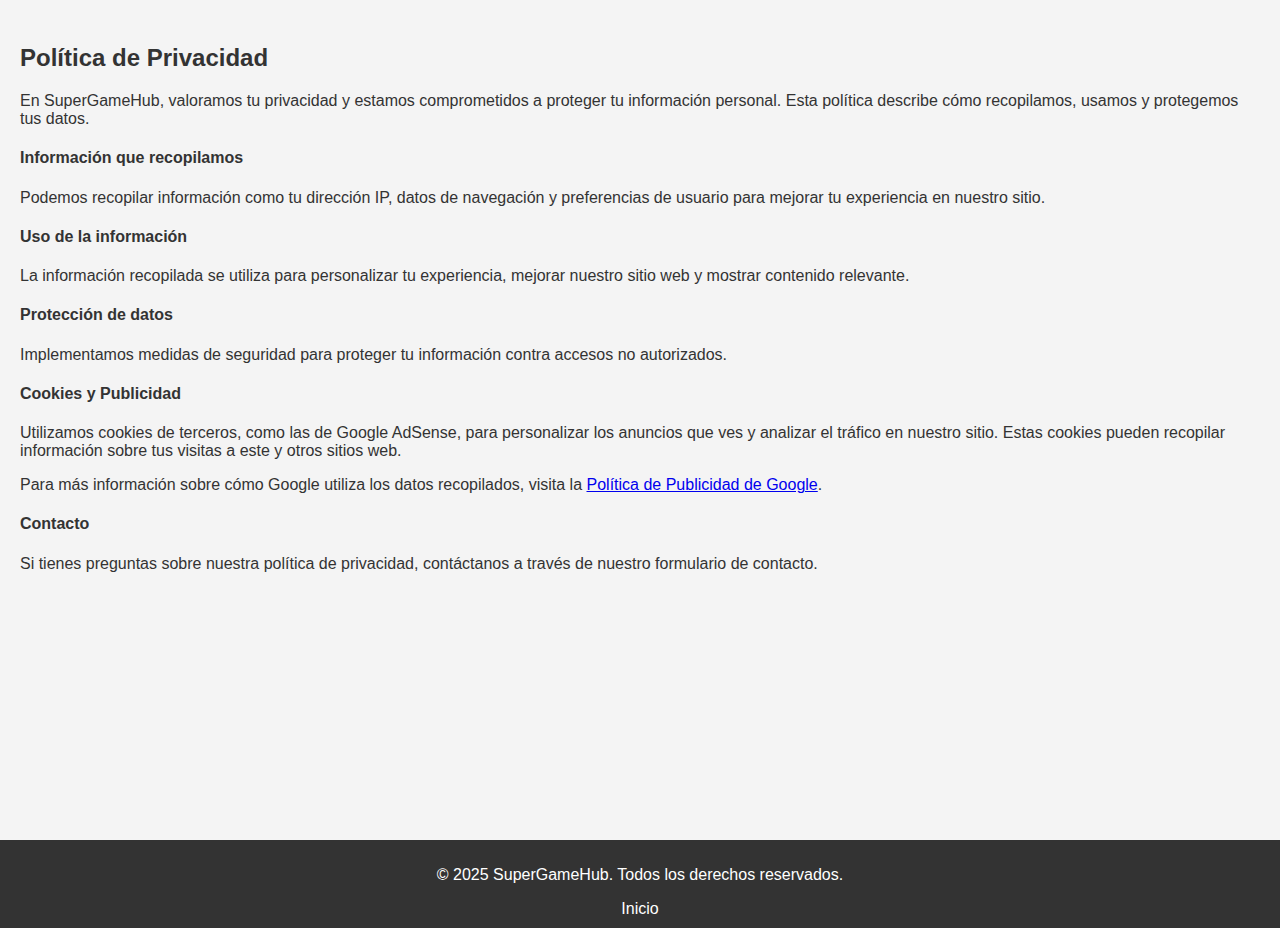
==== privacy-policy.html @ 2bac5b38 "Add files via upload" ====
<!DOCTYPE html>
<html lang="es">
<head>
    <meta charset="utf-8">
    <meta name="viewport" content="width=device-width, initial-scale=1, shrink-to-fit=no" />
    <title>Política de Privacidad - SuperGameHub</title>
    <link rel="stylesheet" href="./styles.css">
</head>
<body>
    <div class="master">
        <div class="g-content">
            <section class="privacy-policy">
                <div class="section-title">
                    <h3>Política de Privacidad</h3>
                </div>
                <div class="content">
                    <p>En SuperGameHub, valoramos tu privacidad y estamos comprometidos a proteger tu información personal. Esta política describe cómo recopilamos, usamos y protegemos tus datos.</p>
                    <h4>Información que recopilamos</h4>
                    <p>Podemos recopilar información como tu dirección IP, datos de navegación y preferencias de usuario para mejorar tu experiencia en nuestro sitio.</p>
                    <h4>Uso de la información</h4>
                    <p>La información recopilada se utiliza para personalizar tu experiencia, mejorar nuestro sitio web y mostrar contenido relevante.</p>
                    <h4>Protección de datos</h4>
                    <p>Implementamos medidas de seguridad para proteger tu información contra accesos no autorizados.</p>
                    <h4>Cookies y Publicidad</h4>
                    <p>Utilizamos cookies de terceros, como las de Google AdSense, para personalizar los anuncios que ves y analizar el tráfico en nuestro sitio. Estas cookies pueden recopilar información sobre tus visitas a este y otros sitios web.</p>
                    <p>Para más información sobre cómo Google utiliza los datos recopilados, visita la <a href="https://policies.google.com/technologies/ads" target="_blank">Política de Publicidad de Google</a>.</p>
                    <h4>Contacto</h4>
                    <p>Si tienes preguntas sobre nuestra política de privacidad, contáctanos a través de nuestro formulario de contacto.</p>
                </div>
            </section>
        </div>
    </div>
    <footer class="footer">
        <div class="container">
            <p>&copy; 2025 SuperGameHub. Todos los derechos reservados.</p>
            <a href="index.html">Inicio</a>
        </div>
    </footer>
</body>
</html>
---- styles.css ----
body {
    margin: 0;
    font-family: 'Poppins', sans-serif;
    background-color: #f4f4f4;
    color: #333;
}

.header {
    background-color: #333;
    color: #fff;
    text-align: center;
    padding: 20px 0;
}

.header h1 {
    margin: 0;
    font-size: 2rem;
}

.header p {
    margin: 5px 0 0;
    font-size: 1rem;
}

.master {
    display: flex;
    height: calc(100vh - 60px);
}

.sidebar {
    width: 250px;
    background-color: #333;
    color: #fff;
    overflow-y: auto;
}

.side-header {
    text-align: center;
    padding: 20px;
    background-color: #444;
}

.side-header .logo h2 {
    color: #fff;
    font-size: 1.5rem;
    margin: 0;
}

.side-menu {
    list-style: none;
    padding: 0;
    margin: 0;
}

.category-item {
    padding: 15px;
    border-bottom: 1px solid #444;
    text-align: left;
}

.category-item a {
    color: #fff;
    text-decoration: none;
    display: block;
}

.category-item a:hover {
    background-color: #555;
}

.g-content {
    flex: 1;
    padding: 20px;
    overflow-y: auto;
}

.section-title h3 {
    font-size: 1.5rem;
    margin-bottom: 20px;
}

.listing {
    display: flex;
    flex-wrap: wrap;
    gap: 20px;
}

.listing .column {
    text-align: center;
    flex: 1 1 calc(33.333% - 20px);
    max-width: calc(33.333% - 20px);
}

.listing .column img {
    width: 100%;
    max-width: 150px;
    border-radius: 10px;
    transition: transform 0.3s, box-shadow 0.3s;
}

.listing .column img:hover {
    transform: scale(1.1);
    box-shadow: 0 6px 10px rgba(0, 0, 0, 0.2);
}

.footer {
    background-color: #333;
    color: #fff;
    text-align: center;
    padding: 10px 0;
}

.footer a {
    color: #fff;
    text-decoration: none;
}

.footer a:hover {
    text-decoration: underline;
}

.cookie-disclaimer {
    background-color: #f9f9f9;
    color: #333;
    text-align: center;
    padding: 10px;
    font-size: 0.9rem;
    border-bottom: 1px solid #ddd;
}

.cookie-disclaimer a {
    color: #007bff;
    text-decoration: none;
}

.cookie-disclaimer a:hover {
    text-decoration: underline;
}
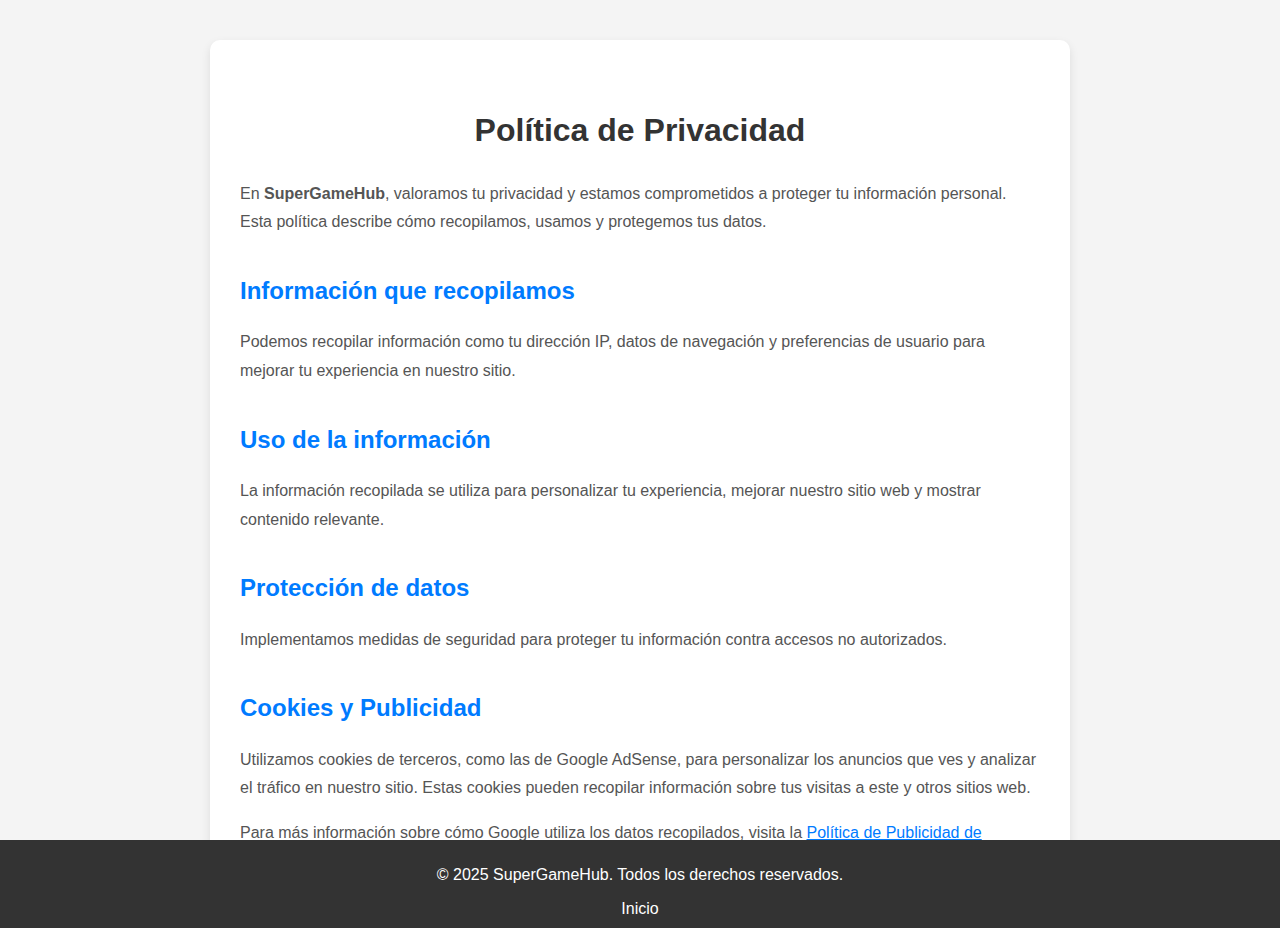
==== commit 2da5f707: "." ====
--- a/privacy-policy.html
+++ b/privacy-policy.html
@@ -14,18 +14,28 @@
                     <h3>Política de Privacidad</h3>
                 </div>
                 <div class="content">
-                    <p>En SuperGameHub, valoramos tu privacidad y estamos comprometidos a proteger tu información personal. Esta política describe cómo recopilamos, usamos y protegemos tus datos.</p>
-                    <h4>Información que recopilamos</h4>
-                    <p>Podemos recopilar información como tu dirección IP, datos de navegación y preferencias de usuario para mejorar tu experiencia en nuestro sitio.</p>
-                    <h4>Uso de la información</h4>
-                    <p>La información recopilada se utiliza para personalizar tu experiencia, mejorar nuestro sitio web y mostrar contenido relevante.</p>
-                    <h4>Protección de datos</h4>
-                    <p>Implementamos medidas de seguridad para proteger tu información contra accesos no autorizados.</p>
-                    <h4>Cookies y Publicidad</h4>
-                    <p>Utilizamos cookies de terceros, como las de Google AdSense, para personalizar los anuncios que ves y analizar el tráfico en nuestro sitio. Estas cookies pueden recopilar información sobre tus visitas a este y otros sitios web.</p>
-                    <p>Para más información sobre cómo Google utiliza los datos recopilados, visita la <a href="https://policies.google.com/technologies/ads" target="_blank">Política de Publicidad de Google</a>.</p>
-                    <h4>Contacto</h4>
-                    <p>Si tienes preguntas sobre nuestra política de privacidad, contáctanos a través de nuestro formulario de contacto.</p>
+                    <p>En <strong>SuperGameHub</strong>, valoramos tu privacidad y estamos comprometidos a proteger tu información personal. Esta política describe cómo recopilamos, usamos y protegemos tus datos.</p>
+                    <div class="policy-section">
+                        <h4>Información que recopilamos</h4>
+                        <p>Podemos recopilar información como tu dirección IP, datos de navegación y preferencias de usuario para mejorar tu experiencia en nuestro sitio.</p>
+                    </div>
+                    <div class="policy-section">
+                        <h4>Uso de la información</h4>
+                        <p>La información recopilada se utiliza para personalizar tu experiencia, mejorar nuestro sitio web y mostrar contenido relevante.</p>
+                    </div>
+                    <div class="policy-section">
+                        <h4>Protección de datos</h4>
+                        <p>Implementamos medidas de seguridad para proteger tu información contra accesos no autorizados.</p>
+                    </div>
+                    <div class="policy-section">
+                        <h4>Cookies y Publicidad</h4>
+                        <p>Utilizamos cookies de terceros, como las de Google AdSense, para personalizar los anuncios que ves y analizar el tráfico en nuestro sitio. Estas cookies pueden recopilar información sobre tus visitas a este y otros sitios web.</p>
+                        <p>Para más información sobre cómo Google utiliza los datos recopilados, visita la <a href="https://policies.google.com/technologies/ads" target="_blank">Política de Publicidad de Google</a>.</p>
+                    </div>
+                    <div class="policy-section">
+                        <h4>Contacto</h4>
+                        <p>Si tienes preguntas sobre nuestra política de privacidad, contáctanos a través de nuestro <a href="contact.html">formulario de contacto</a>.</p>
+                    </div>
                 </div>
             </section>
         </div>
--- a/styles.css
+++ b/styles.css
@@ -103,6 +103,19 @@
     box-shadow: 0 6px 10px rgba(0, 0, 0, 0.2);
 }
 
+.listing .column p {
+    font-size: 1rem;
+    font-weight: 600;
+    color: #333;
+    margin-top: 10px;
+    text-transform: capitalize;
+    transition: color 0.3s;
+}
+
+.listing .column p:hover {
+    color: #007bff;
+}
+
 .footer {
     background-color: #333;
     color: #fff;
@@ -120,19 +133,103 @@
 }
 
 .cookie-disclaimer {
-    background-color: #f9f9f9;
-    color: #333;
-    text-align: center;
-    padding: 10px;
+    background-color: #007bff;
+    color: #fff;
+    text-align: center;
+    padding: 15px;
     font-size: 0.9rem;
-    border-bottom: 1px solid #ddd;
+    border-bottom: 2px solid #0056b3;
+    position: fixed;
+    bottom: 0;
+    width: 100%;
+    z-index: 1000;
+    box-shadow: 0 -2px 5px rgba(0, 0, 0, 0.2);
+    animation: slideUp 0.5s ease-out;
+}
+
+.cookie-disclaimer p {
+    margin: 0;
+    display: inline-block;
 }
 
 .cookie-disclaimer a {
+    color: #ffdd57;
+    text-decoration: underline;
+}
+
+.cookie-disclaimer a:hover {
+    text-decoration: none;
+}
+
+.cookie-disclaimer .accept-cookies {
+    background-color: #ffdd57;
+    color: #333;
+    border: none;
+    padding: 8px 15px;
+    margin-left: 15px;
+    border-radius: 5px;
+    cursor: pointer;
+    font-size: 0.9rem;
+    transition: background-color 0.3s;
+}
+
+.cookie-disclaimer .accept-cookies:hover {
+    background-color: #ffc107;
+}
+
+@keyframes slideUp {
+    from {
+        transform: translateY(100%);
+    }
+    to {
+        transform: translateY(0);
+    }
+}
+
+.privacy-policy {
+    background-color: #fff;
+    padding: 30px;
+    border-radius: 10px;
+    box-shadow: 0 4px 10px rgba(0, 0, 0, 0.1);
+    max-width: 800px;
+    margin: 20px auto;
+    line-height: 1.8;
+}
+
+.privacy-policy .section-title h3 {
+    font-size: 2rem;
+    color: #333;
+    margin-bottom: 20px;
+    text-align: center;
+}
+
+.privacy-policy .content p {
+    font-size: 1rem;
+    color: #555;
+    margin-bottom: 15px;
+}
+
+.privacy-policy .policy-section {
+    margin-bottom: 20px;
+}
+
+.privacy-policy .policy-section h4 {
+    font-size: 1.5rem;
     color: #007bff;
-    text-decoration: none;
-}
-
-.cookie-disclaimer a:hover {
+    margin-bottom: 10px;
+}
+
+.privacy-policy .policy-section p {
+    font-size: 1rem;
+    color: #555;
+    margin-bottom: 10px;
+}
+
+.privacy-policy a {
+    color: #007bff;
     text-decoration: underline;
 }
+
+.privacy-policy a:hover {
+    text-decoration: none;
+}
